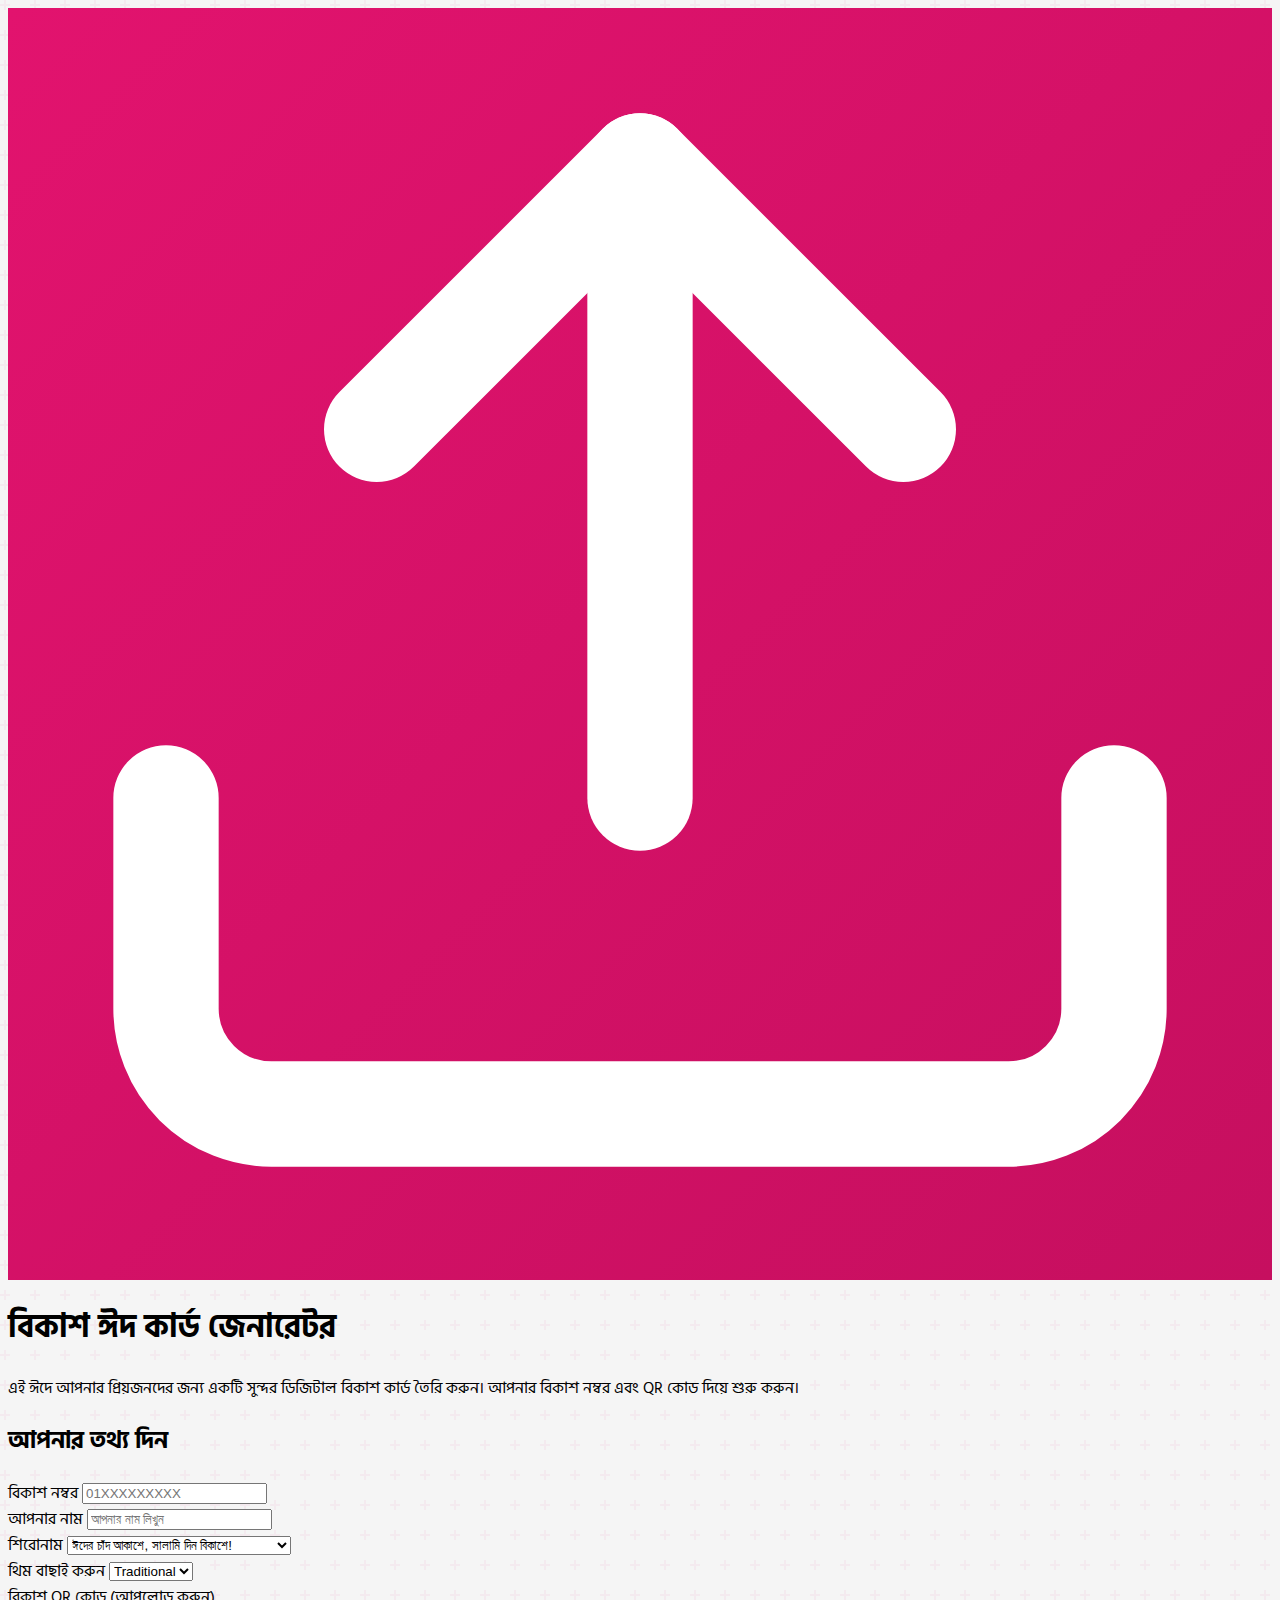
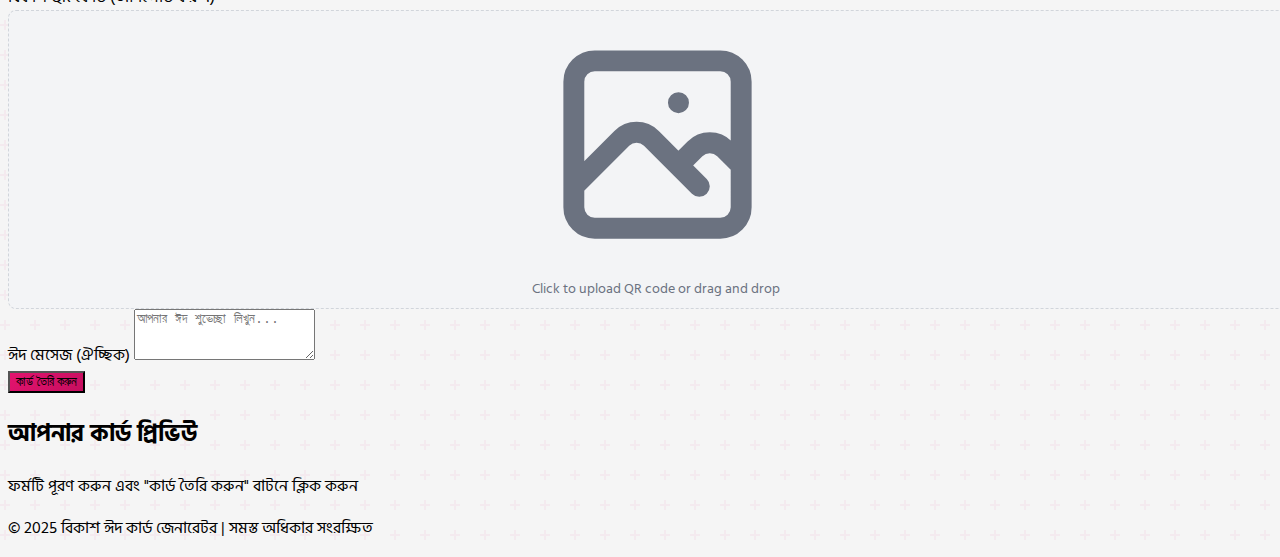
==== index.html @ f410871c "main file name changed to index" ====
<!DOCTYPE html>
<html lang="en">
<head>
    <meta charset="UTF-8">
    <meta name="viewport" content="width=device-width, initial-scale=1.0">
    <title>bKash Eid Card Generator</title>
    <script src="https://cdnjs.cloudflare.com/ajax/libs/html2canvas/1.4.1/html2canvas.min.js"></script>
    <script src="https://cdn.jsdelivr.net/npm/@tailwindcss/browser@4"></script>
    <link rel="stylesheet" href="https://cdnjs.cloudflare.com/ajax/libs/font-awesome/6.4.0/css/all.min.css">
    <link rel="stylesheet" href="style.css">
</head>
<body class="min-h-screen flex flex-col p-4 md:p-8">
    <header class="mb-8 text-center">
        <div class="flex justify-center items-center mb-4">
            <div class="w-10 h-10 bkash-gradient rounded-full flex items-center justify-center mr-2">
                <svg xmlns="http://www.w3.org/2000/svg" viewBox="0 0 24 24" fill="none" stroke="white" stroke-width="2" stroke-linecap="round" stroke-linejoin="round" class="w-6 h-6">
                    <path d="M21 15v4a2 2 0 0 1-2 2H5a2 2 0 0 1-2-2v-4"></path>
                    <polyline points="17 8 12 3 7 8"></polyline>
                    <line x1="12" y1="3" x2="12" y2="15"></line>
                </svg>
            </div>
            <h1 class="text-3xl font-bold text-gray-800">বিকাশ ঈদ কার্ড জেনারেটর</h1>
        </div>
        <p class="text-gray-600 max-w-2xl mx-auto">এই ঈদে আপনার প্রিয়জনদের জন্য একটি সুন্দর ডিজিটাল বিকাশ কার্ড তৈরি করুন। আপনার বিকাশ নম্বর এবং QR কোড দিয়ে শুরু করুন।</p>
    </header>

    <main class="flex-1 flex flex-col md:flex-row gap-8">
        <!-- Form Section -->
        <div class="w-full md:w-1/3 bg-white rounded-xl shadow-lg p-6">
            <h2 class="text-xl font-semibold mb-4 text-gray-800">আপনার তথ্য দিন</h2>
            <form id="cardForm" class="space-y-4">
                <div>
                    <label for="bkashNumber" class="block text-sm font-medium text-gray-700 mb-1">বিকাশ নম্বর</label>
                    <input type="text" id="bkashNumber" placeholder="01XXXXXXXXX" 
                           class="w-full px-4 py-2 border border-gray-300 rounded-lg focus:ring-2 focus:ring-pink-500 focus:border-transparent">
                </div>
                
                <div>
                    <label for="name" class="block text-sm font-medium text-gray-700 mb-1">আপনার নাম</label>
                    <input type="text" id="name" placeholder="আপনার নাম লিখুন" 
                           class="w-full px-4 py-2 border border-gray-300 rounded-lg focus:ring-2 focus:ring-pink-500 focus:border-transparent">
                </div>
                
                <div>
                    <label for="heading" class="block text-sm font-medium text-gray-700 mb-1">শিরোনাম</label>
                    <select id="heading" class="w-full px-4 py-2 border border-gray-300 rounded-lg focus:ring-2 focus:ring-pink-500 focus:border-transparent">
                        <option value="ঈদের চাঁদ আকাশে, সালামি দিন বিকাশে">ঈদের চাঁদ আকাশে, সালামি দিন বিকাশে!</option>
                        <option value="ঈদ মোবারক, সালামি পাঠান বিকাশে">ঈদের আনন্দ ভাগাভাগি করি, বিকাশে সেন্ডমানি করি!</option>
                        <option value="ঈদের অঙ্গীকার, বিকাশ সালামি এবার">এবার ঈদের অঙ্গীকার, সালামি হোক বিকাশে এবার!</option>
                        <option value="ঈদের খুশিতে ভরুক মন, বিকাশ সালামি করবো পন">আসিতেছে ঈদের দিন, বিকাশে সেন্ড মানি দিন!</option>
                    </select>
                </div>
                
                <div>
                    <label for="theme" class="block text-sm font-medium text-gray-700 mb-1">থিম বাছাই করুন</label>
                    <select id="theme" class="w-full px-4 py-2 border border-gray-300 rounded-lg focus:ring-2 focus:ring-pink-500 focus:border-transparent">
                        <option value="traditional">Traditional</option>
                        <option value="modern">Modern</option>
                        <option value="cute">Cute</option>
                    </select>
                </div>
                
                <div>
                    <label class="block text-sm font-medium text-gray-700 mb-1">বিকাশ QR কোড (আপলোড করুন)</label>
                    <div class="file-upload">
                        <div id="uploadButton" class="file-upload-button">
                            <div id="uploadText" class="flex flex-col items-center">
                                <svg xmlns="http://www.w3.org/2000/svg" class="h-8 w-8 mb-2 text-gray-400" fill="none" viewBox="0 0 24 24" stroke="currentColor">
                                    <path stroke-linecap="round" stroke-linejoin="round" stroke-width="2" d="M4 16l4.586-4.586a2 2 0 012.828 0L16 16m-2-2l1.586-1.586a2 2 0 012.828 0L20 14m-6-6h.01M6 20h12a2 2 0 002-2V6a2 2 0 00-2-2H6a2 2 0 00-2 2v12a2 2 0 002 2z" />
                                </svg>
                                <span>Click to upload QR code</span>
                                <span class="text-xs text-gray-500">or drag and drop</span>
                            </div>
                            <div id="previewContainer" class="hidden flex-col items-center">
                                <img id="qrPreview" class="preview-image" src="" alt="QR code preview">
                                <span class="text-xs text-gray-500 mt-2">Click to change</span>
                            </div>
                        </div>
                        <input type="file" id="qrCodeUpload" accept="image/*" class="file-upload-input">
                    </div>
                </div>
                
                <div>
                    <label for="message" class="block text-sm font-medium text-gray-700 mb-1">ঈদ মেসেজ (ঐচ্ছিক)</label>
                    <textarea id="message" rows="3" placeholder="আপনার ঈদ শুভেচ্ছা লিখুন..." 
                              class="w-full px-4 py-2 border border-gray-300 rounded-lg focus:ring-2 focus:ring-pink-500 focus:border-transparent"></textarea>
                </div>
                
                <button type="button" id="generateBtn" 
                        class="w-full bkash-gradient text-white font-bold py-3 px-4 rounded-lg hover:opacity-90 transition-opacity focus:outline-none focus:ring-2 focus:ring-offset-2 focus:ring-pink-500">
                    কার্ড তৈরি করুন
                </button>
            </form>
        </div>

        <!-- Preview Section -->
        <div class="w-full md:w-2/3">
            <h2 class="text-xl font-semibold mb-4 text-gray-800">আপনার কার্ড প্রিভিউ</h2>
            
            <div id="cardPreview" class="card-container w-full h-96 md:h-[36rem] flex items-center justify-center bg-gray-100 rounded-xl overflow-hidden relative">
                <p class="text-gray-500 text-center">ফর্মটি পূরণ করুন এবং "কার্ড তৈরি করুন" বাটনে ক্লিক করুন</p>
            </div>
            
            <div id="cardActions" class="hidden mt-6 space-y-4">
                <p class="text-sm text-gray-600">আপনার কার্ডটি ডাউনলোড করুন অথবা শেয়ার করুন</p>
                <div class="flex space-x-4">
                    <button id="downloadBtn" class="flex items-center justify-center px-4 py-2 bg-gray-800 text-white rounded-lg hover:bg-gray-700 transition-colors">
                        <svg xmlns="http://www.w3.org/2000/svg" class="h-5 w-5 mr-2" fill="none" viewBox="0 0 24 24" stroke="currentColor">
                            <path stroke-linecap="round" stroke-linejoin="round" stroke-width="2" d="M4 16v1a3 3 0 003 3h10a3 3 0 003-3v-1m-4-4l-4 4m0 0l-4-4m4 4V4" />
                        </svg>
                        ডাউনলোড
                    </button>
                    <button id="shareBtn" class="flex items-center justify-center px-4 py-2 bg-blue-600 text-white rounded-lg hover:bg-blue-500 transition-colors">
                        <svg xmlns="http://www.w3.org/2000/svg" class="h-5 w-5 mr-2" fill="none" viewBox="0 0 24 24" stroke="currentColor">
                            <path stroke-linecap="round" stroke-linejoin="round" stroke-width="2" d="M8.684 13.342C8.886 12.938 9 12.482 9 12c0-.482-.114-.938-.316-1.342m0 2.684a3 3 0 110-2.684m0 2.684l6.632 3.316m-6.632-6l6.632-3.316m0 0a3 3 0 105.367-2.684 3 3 0 00-5.367 2.684zm0 9.316a3 3 0 105.368 2.684 3 3 0 00-5.368-2.684z" />
                        </svg>
                        শেয়ার
                    </button>
                </div>
            </div>
        </div>
    </main>

    <footer class="mt-12 text-center text-gray-600 text-sm">
        <p>© 2025 বিকাশ ঈদ কার্ড জেনারেটর | সমস্ত অধিকার সংরক্ষিত</p>
    </footer>

    <script src="app.js"></script>
</body>
</html>
---- style.css ----
@import url('https://fonts.googleapis.com/css2?family=Hind+Siliguri:wght@300;400;500;600;700&display=swap');

:root {
    --bkash-pink: #E2136E;
    --bkash-dark-pink: #C60F5F;
    --bkash-light-pink: #FFEBF3;
}

body {
    font-family: 'Hind Siliguri', sans-serif;
    background-color: #f5f5f5;
    background-image: url("data:image/svg+xml,%3Csvg width='60' height='60' viewBox='0 0 60 60' xmlns='http://www.w3.org/2000/svg'%3E%3Cg fill='none' fill-rule='evenodd'%3E%3Cg fill='%23e2136e' fill-opacity='0.05'%3E%3Cpath d='M36 34v-4h-2v4h-4v2h4v4h2v-4h4v-2h-4zm0-30V0h-2v4h-4v2h4v4h2V6h4V4h-4zM6 34v-4H4v4H0v2h4v4h2v-4h4v-2H6zM6 4V0H4v4H0v2h4v4h2V6h4V4H6z'/%3E%3C/g%3E%3C/g%3E%3C/svg%3E");
}

.bkash-gradient {
    background: linear-gradient(135deg, var(--bkash-pink) 0%, var(--bkash-dark-pink) 100%);
}

.card {
    transition: all 0.3s ease;
}

.card:hover {
    transform: translateY(-5px);
    box-shadow: 0 20px 25px -5px rgba(226, 19, 110, 0.2), 0 10px 10px -5px rgba(226, 19, 110, 0.1);
}

.moon {
    position: absolute;
    top: 20px;
    right: 30px;
    width: 60px;
    height: 60px;
    background: white;
    border-radius: 50%;
    box-shadow: 0 0 20px rgba(255, 255, 255, 0.8);
}

.stars {
    position: absolute;
    top: 0;
    left: 0;
    width: 100%;
    height: 100%;
    pointer-events: none;
    overflow: hidden;
}

.star {
    position: absolute;
    background: white;
    border-radius: 50%;
    animation: twinkle 2s infinite ease-in-out;
}

@keyframes twinkle {
    0%, 100% { opacity: 0.3; }
    50% { opacity: 1; }
}

.lantern {
    position: absolute;
    width: 30px;
    height: 40px;
    background: rgba(255, 200, 0, 0.8);
    border-radius: 15px;
    box-shadow: 0 0 15px rgba(255, 200, 0, 0.5);
}

.lantern::before {
    content: '';
    position: absolute;
    top: -10px;
    left: 10px;
    width: 10px;
    height: 10px;
    background: #C60F5F;
    border-radius: 50%;
}

.lantern::after {
    content: '';
    position: absolute;
    bottom: -5px;
    left: 5px;
    width: 20px;
    height: 5px;
    background: #C60F5F;
    border-radius: 5px;
}

/* Card animations */
@keyframes float {
    0%, 100% { transform: translateY(0); }
    50% { transform: translateY(-10px); }
}

.float-animation {
    animation: float 5s infinite ease-in-out;
}

/* Design elements */
.crescent {
    position: relative;
    width: 50px;
    height: 50px;
    background: transparent;
    border-radius: 50%;
    box-shadow: inset 7px -7px 0 0 gold;
    transform: rotate(20deg);
}

.qr-container {
    background: white;
    padding: 10px;
    border-radius: 12px;
    box-shadow: 0 4px 8px rgba(0, 0, 0, 0.1);
    width: 150px;
    height: 150px;
    display: flex;
    align-items: center;
    justify-content: center;
    overflow: hidden;
}

.qr-code-img {
    max-width: 100%;
    max-height: 100%;
    object-fit: contain;
}

.hidden {
    display: none;
}

.file-upload {
    position: relative;
    display: inline-block;
    width: 100%;
}

.file-upload-input {
    opacity: 0;
    position: absolute;
    top: 0;
    left: 0;
    width: 100%;
    height: 100%;
    cursor: pointer;
}

.file-upload-button {
    display: flex;
    align-items: center;
    justify-content: center;
    width: 100%;
    padding: 0.5rem 1rem;
    background-color: #f3f4f6;
    border: 1px dashed #d1d5db;
    border-radius: 0.5rem;
    color: #6b7280;
    font-size: 0.875rem;
    cursor: pointer;
    transition: all 0.2s;
    min-height: 100px;
}

.file-upload-button:hover {
    background-color: #f9fafb;
    border-color: #9ca3af;
}

.preview-image {
    max-width: 100px;
    max-height: 100px;
    margin-top: 0.5rem;
}
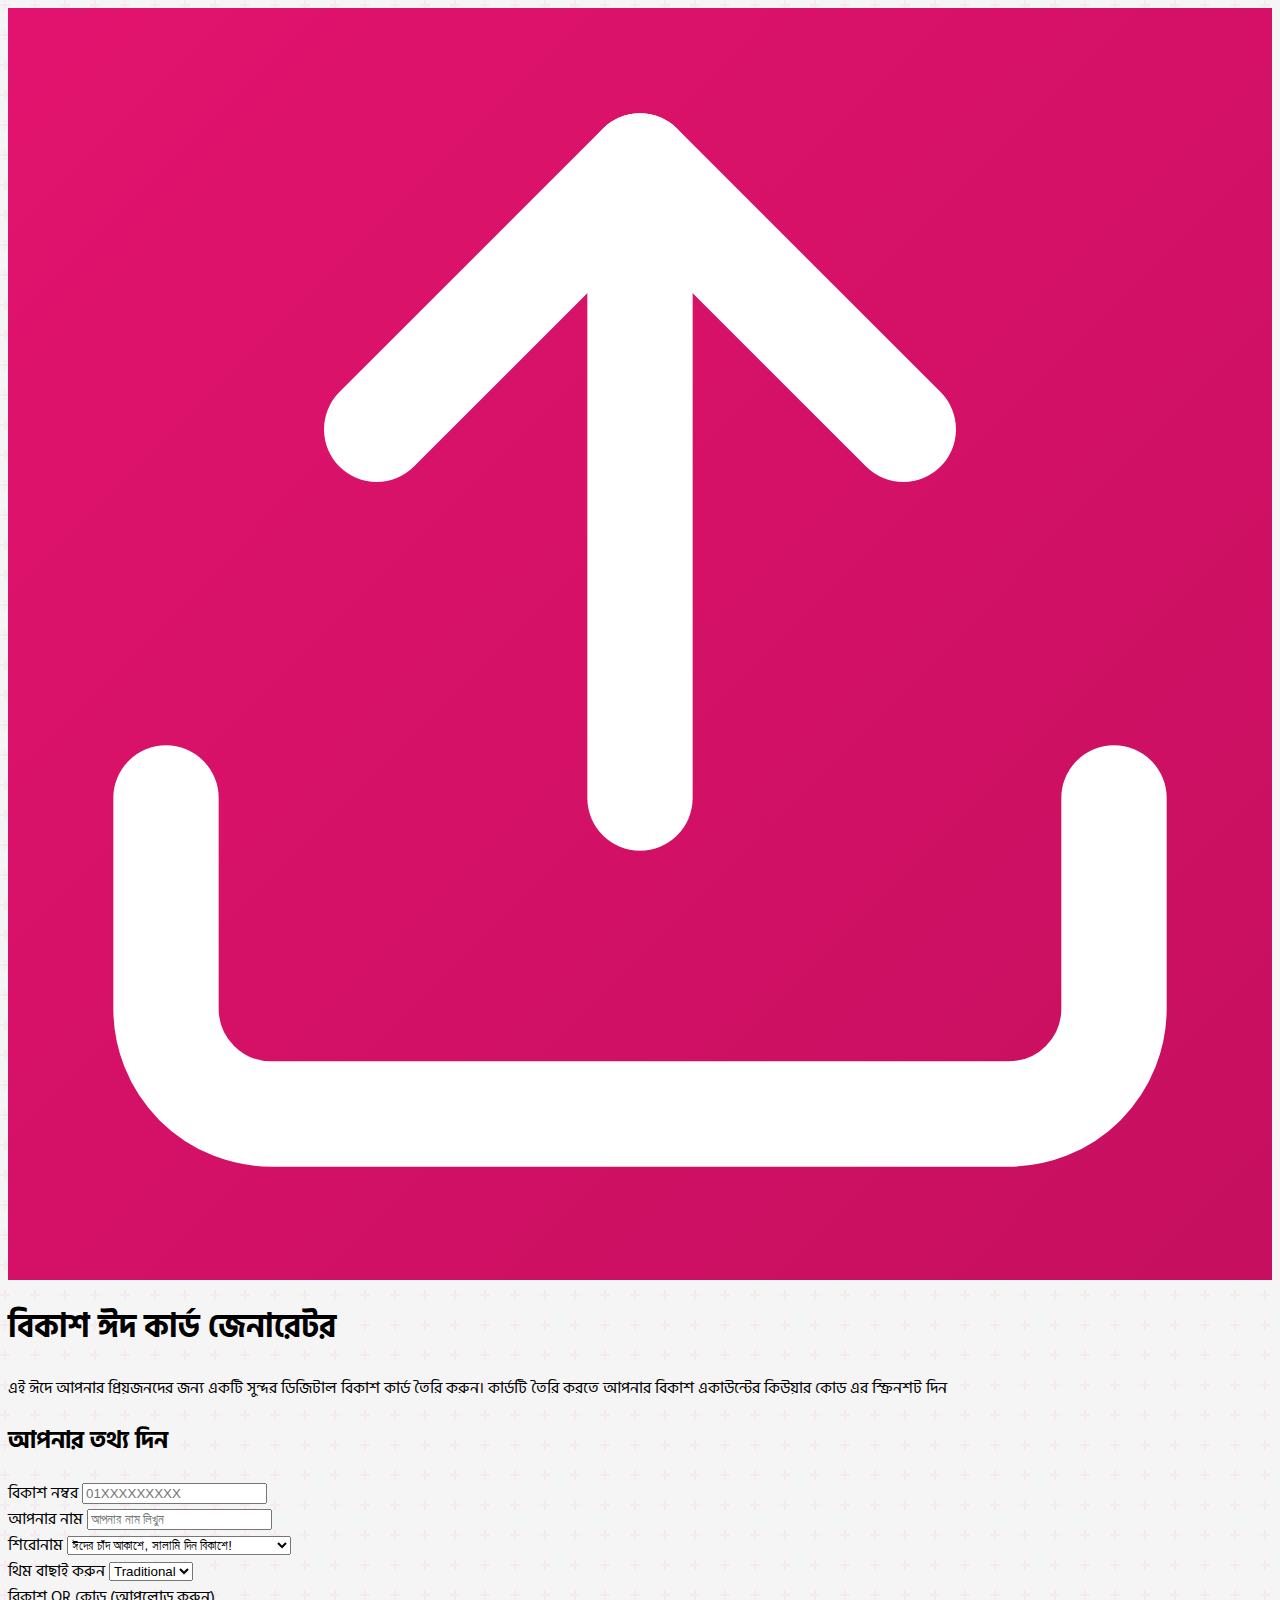
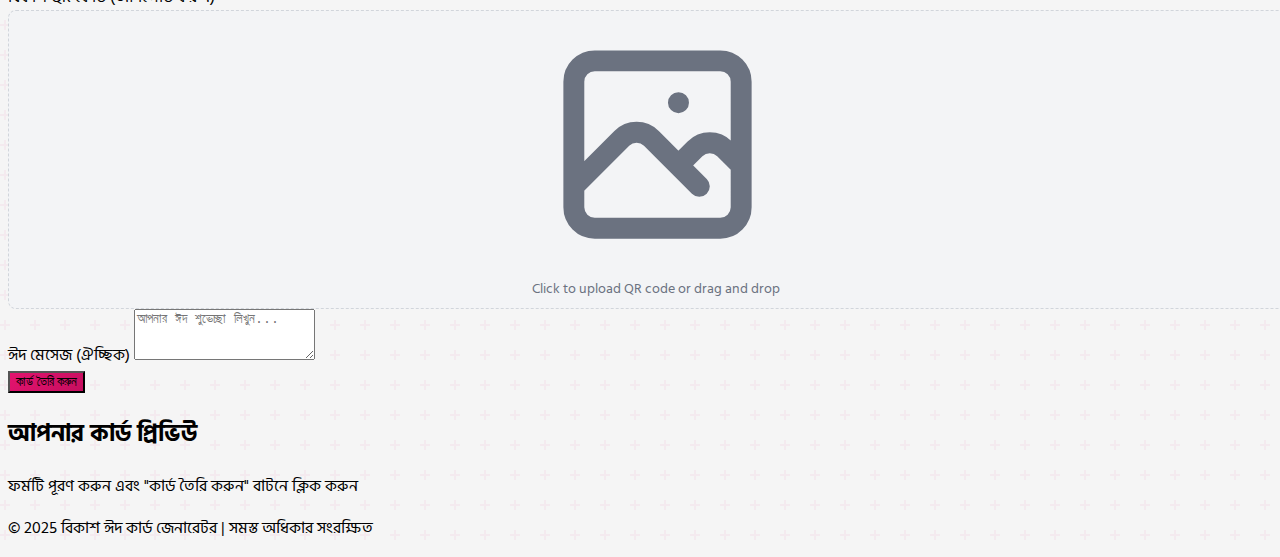
==== commit 5a70490b: "Instruction changed" ====
--- a/index.html
+++ b/index.html
@@ -21,7 +21,7 @@
             </div>
             <h1 class="text-3xl font-bold text-gray-800">বিকাশ ঈদ কার্ড জেনারেটর</h1>
         </div>
-        <p class="text-gray-600 max-w-2xl mx-auto">এই ঈদে আপনার প্রিয়জনদের জন্য একটি সুন্দর ডিজিটাল বিকাশ কার্ড তৈরি করুন। আপনার বিকাশ নম্বর এবং QR কোড দিয়ে শুরু করুন।</p>
+        <p class="text-gray-600 max-w-2xl mx-auto">এই ঈদে আপনার প্রিয়জনদের জন্য একটি সুন্দর ডিজিটাল বিকাশ কার্ড তৈরি করুন। কার্ডটি তৈরি করতে আপনার বিকাশ একাউন্টের কিউয়ার কোড এর স্ক্রিনশট দিন</p>
     </header>
 
     <main class="flex-1 flex flex-col md:flex-row gap-8">
--- a/style.css
+++ b/style.css
@@ -176,3 +176,68 @@
     max-height: 100px;
     margin-top: 0.5rem;
 }
+
+.moon {
+    position: absolute;
+    width: 50px;
+    height: 50px;
+    background: white;
+    border-radius: 50%;
+    box-shadow: 0 0 20px rgba(255, 255, 255, 0.8);
+    z-index: 1;
+}
+
+.crescent {
+    position: absolute;
+    width: 50px;
+    height: 50px;
+    background: transparent;
+    border-radius: 50%;
+    box-shadow: inset 7px -7px 0 0 gold;
+    transform: rotate(20deg);
+    z-index: 1;
+}
+
+.lantern {
+    position: absolute;
+    width: 30px;
+    height: 40px;
+    background: rgba(255, 200, 0, 0.8);
+    border-radius: 15px;
+    box-shadow: 0 0 15px rgba(255, 200, 0, 0.5);
+    z-index: 1;
+}
+
+.stars {
+    position: absolute;
+    top: 0;
+    left: 0;
+    width: 100%;
+    height: 100%;
+    pointer-events: none;
+    overflow: hidden;
+    z-index: 0;
+}
+
+.card-content {
+    position: relative;
+    z-index: 5;
+    background-color: rgba(226, 19, 110, 0.4);
+    border-radius: 12px;
+    padding: 10px;
+    backdrop-filter: blur(2px);
+    margin: 5px 0;
+}
+
+@media (max-width: 640px) {
+    .moon, .crescent {
+        width: 40px;
+        height: 40px;
+    }
+    
+    .lantern {
+        width: 25px;
+        height: 35px;
+    }
+}
+
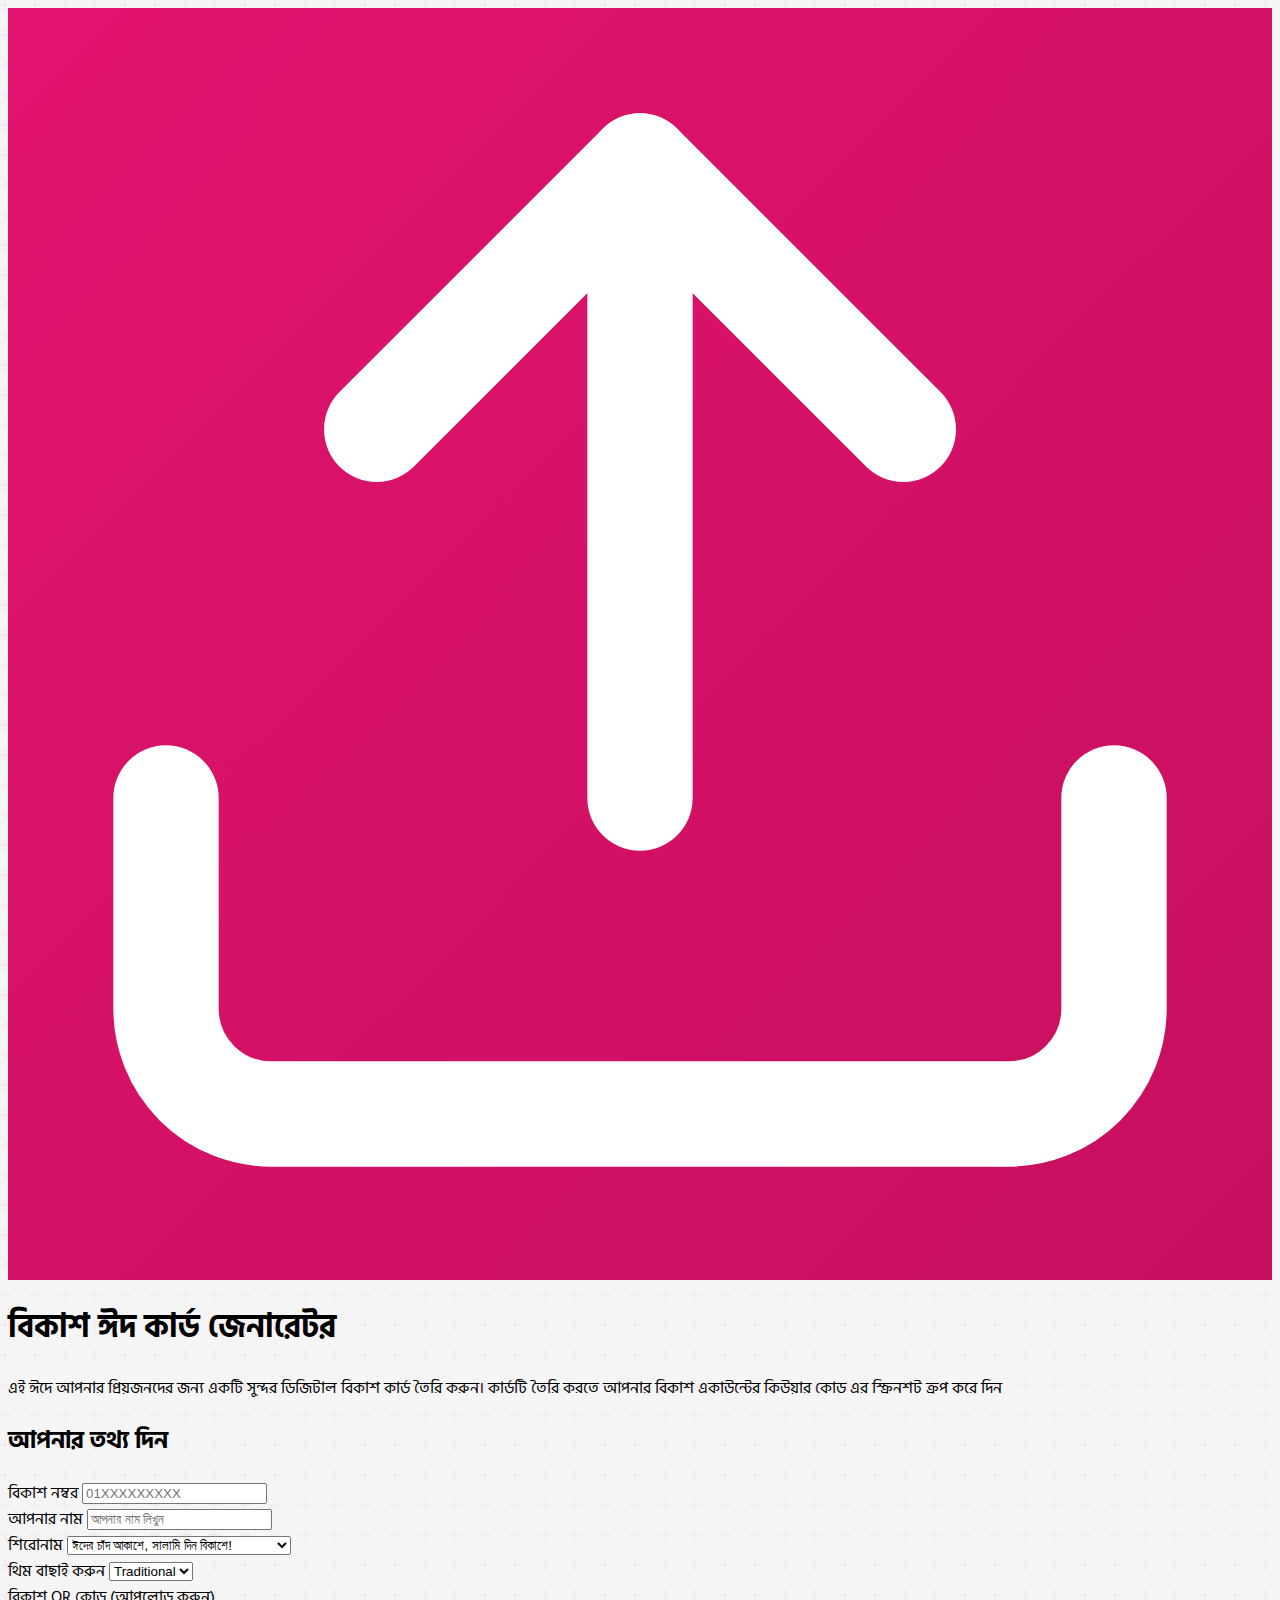
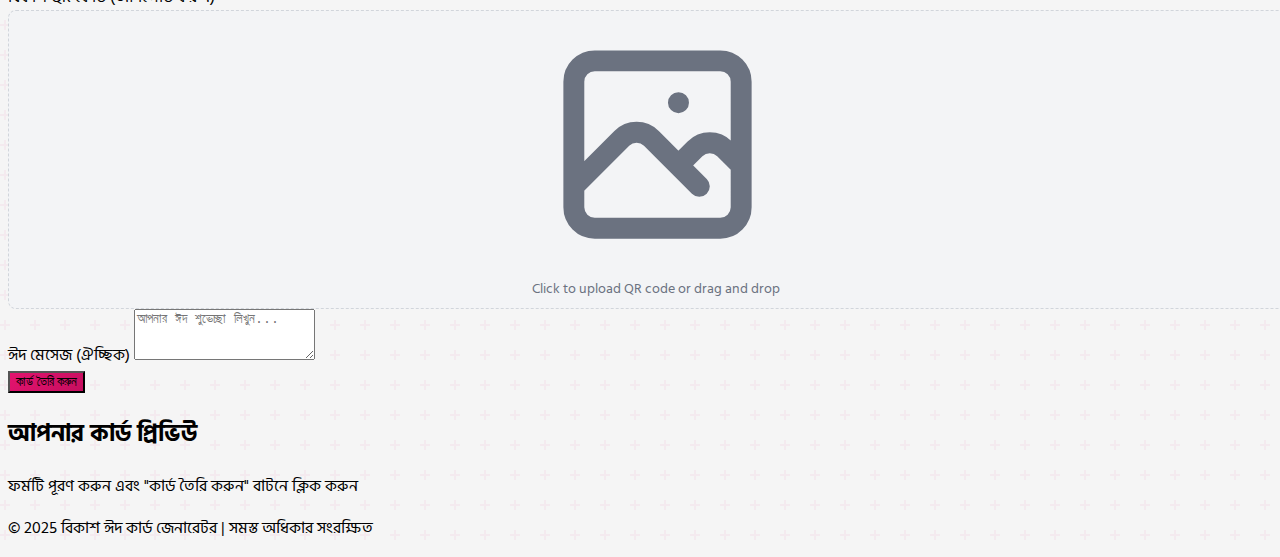
==== commit cb7d2419: "Instruction changed" ====
--- a/index.html
+++ b/index.html
@@ -21,7 +21,7 @@
             </div>
             <h1 class="text-3xl font-bold text-gray-800">বিকাশ ঈদ কার্ড জেনারেটর</h1>
         </div>
-        <p class="text-gray-600 max-w-2xl mx-auto">এই ঈদে আপনার প্রিয়জনদের জন্য একটি সুন্দর ডিজিটাল বিকাশ কার্ড তৈরি করুন। কার্ডটি তৈরি করতে আপনার বিকাশ একাউন্টের কিউয়ার কোড এর স্ক্রিনশট দিন</p>
+        <p class="text-gray-600 max-w-2xl mx-auto">এই ঈদে আপনার প্রিয়জনদের জন্য একটি সুন্দর ডিজিটাল বিকাশ কার্ড তৈরি করুন। কার্ডটি তৈরি করতে আপনার বিকাশ একাউন্টের কিউয়ার কোড এর স্ক্রিনশট ক্রপ করে দিন</p>
     </header>
 
     <main class="flex-1 flex flex-col md:flex-row gap-8">
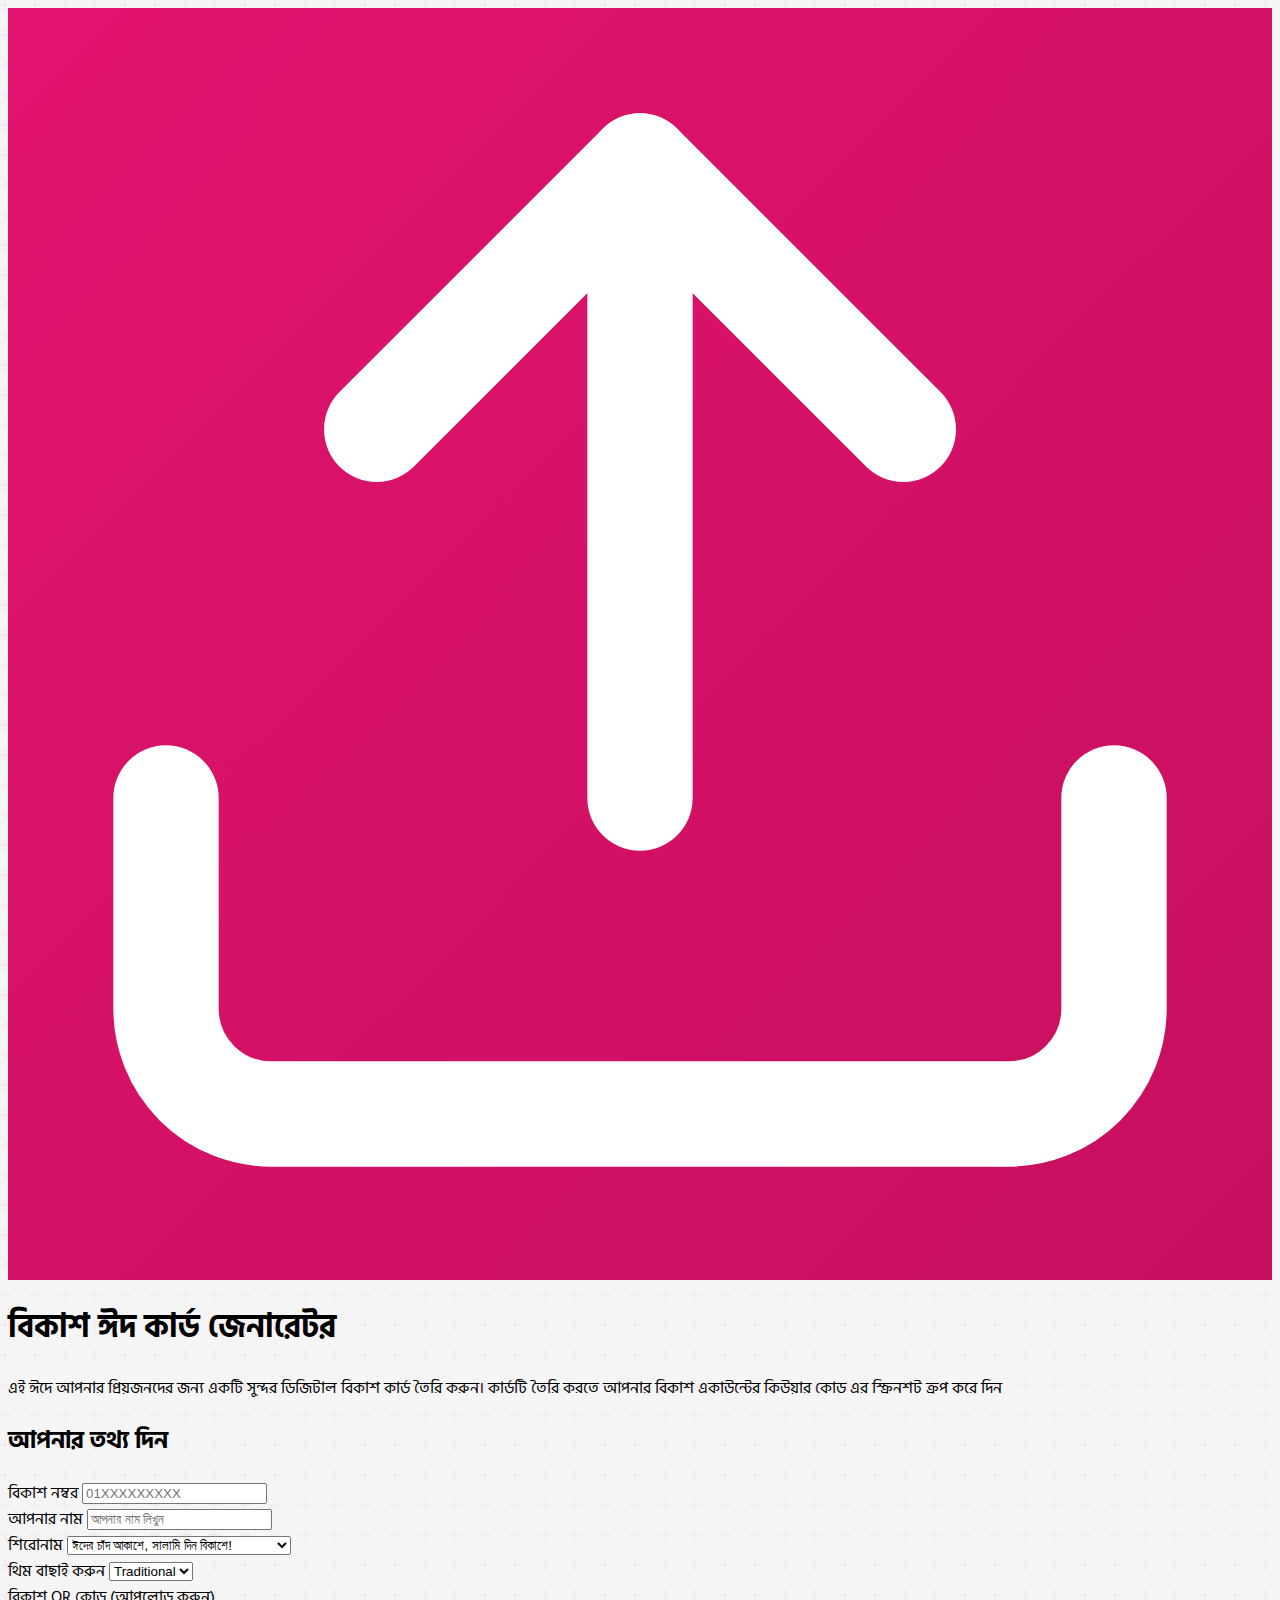
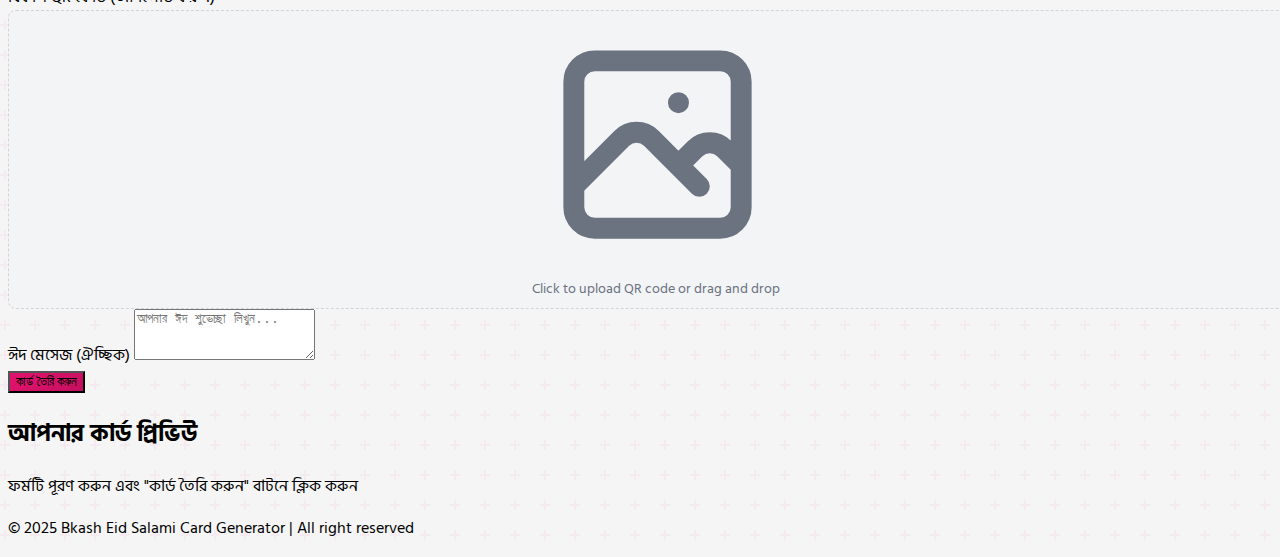
==== commit 343e16e4: "download canvas problem solved" ====
--- a/index.html
+++ b/index.html
@@ -122,7 +122,7 @@
     </main>
 
     <footer class="mt-12 text-center text-gray-600 text-sm">
-        <p>© 2025 বিকাশ ঈদ কার্ড জেনারেটর | সমস্ত অধিকার সংরক্ষিত</p>
+        <p>© 2025 Bkash Eid Salami Card Generator | All right reserved</p>
     </footer>
 
     <script src="app.js"></script>
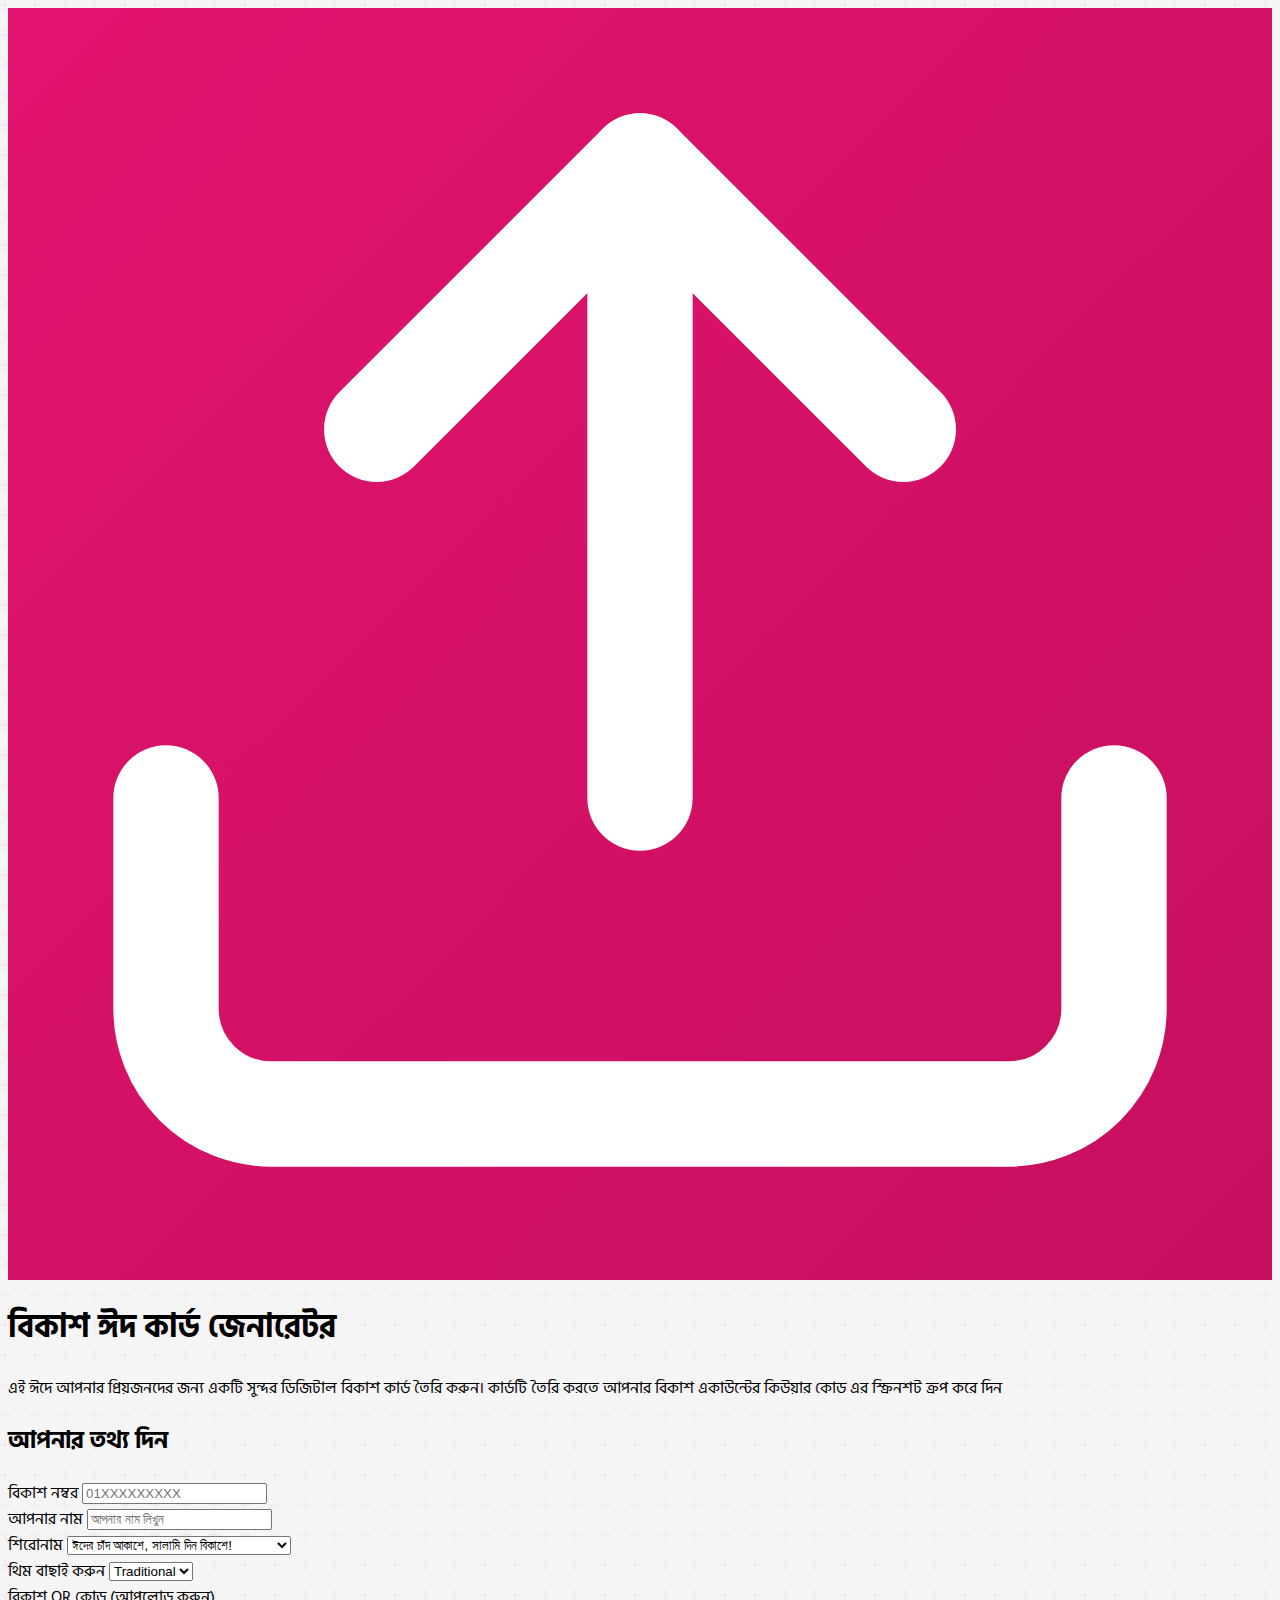
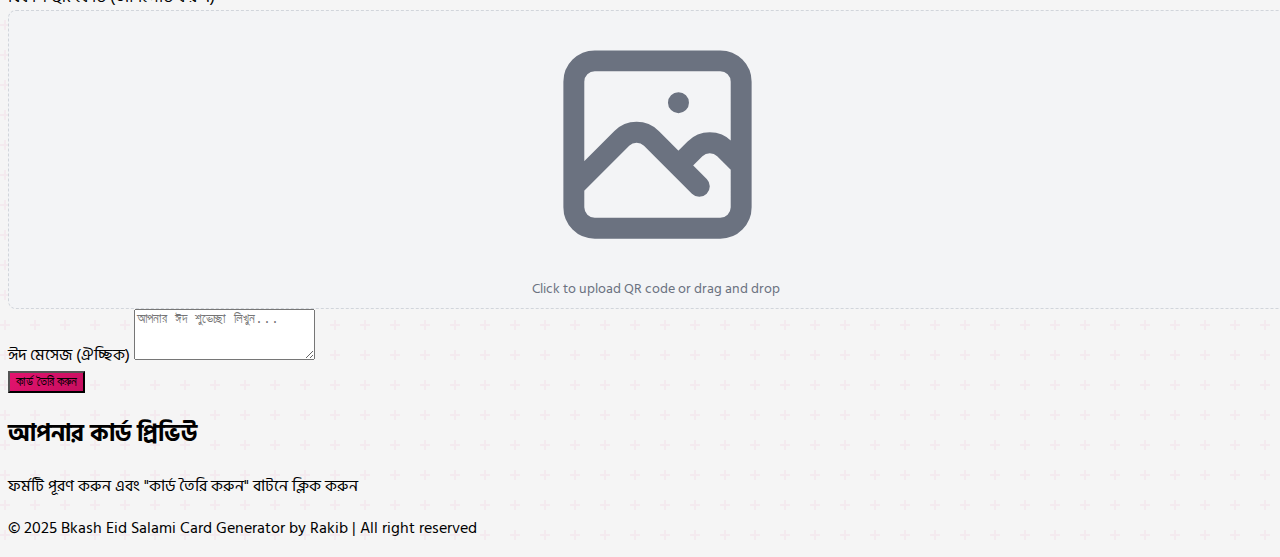
==== commit 2dd06e35: "copyright reserved" ====
--- a/index.html
+++ b/index.html
@@ -122,7 +122,7 @@
     </main>
 
     <footer class="mt-12 text-center text-gray-600 text-sm">
-        <p>© 2025 Bkash Eid Salami Card Generator | All right reserved</p>
+        <p>© 2025 Bkash Eid Salami Card Generator by Rakib | All right reserved</p>
     </footer>
 
     <script src="app.js"></script>
